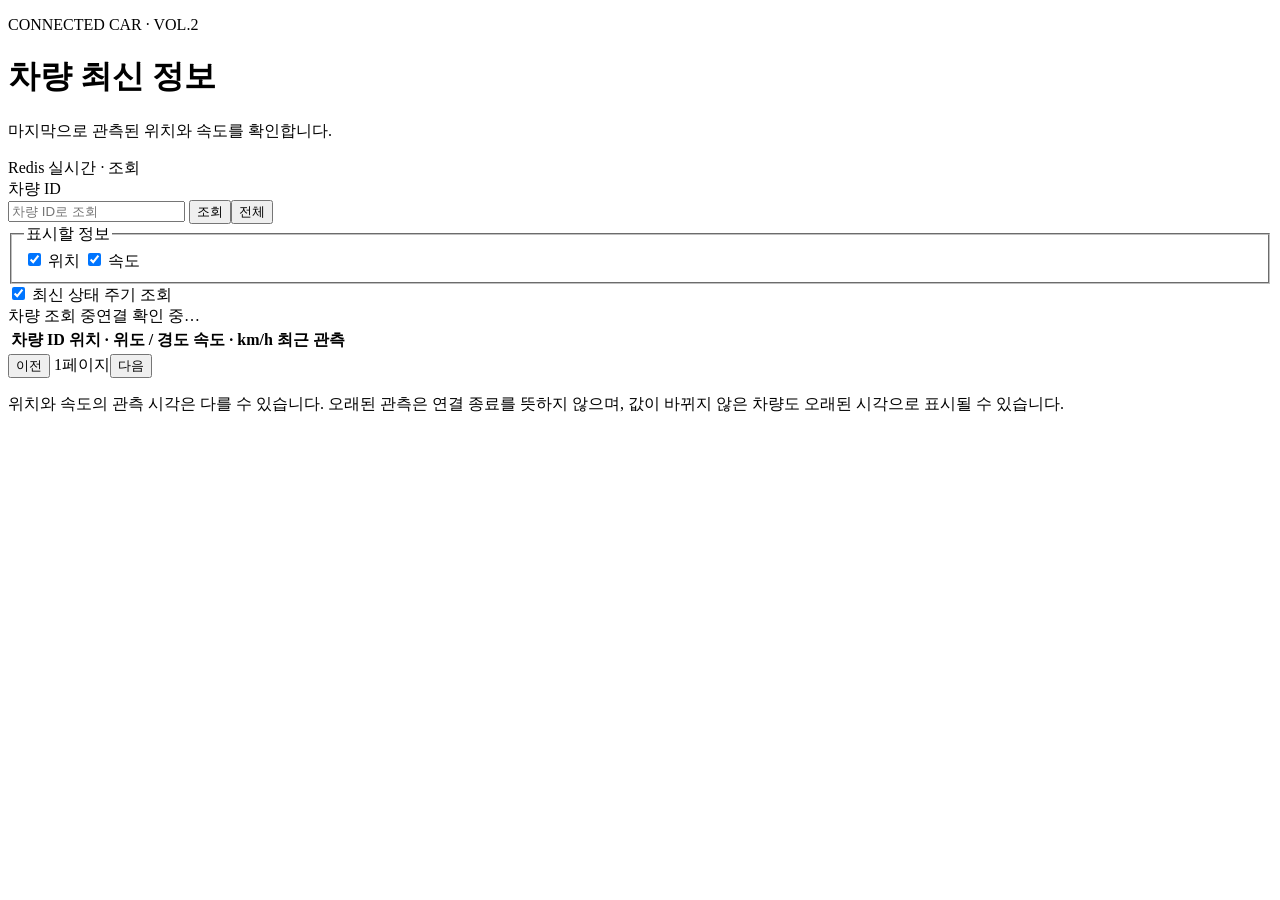
==== frontend/index.html @ 9ff798d8 "Implement Tesla-style telemetry producers, buffering, and Redis vehicle queries" ====
<!doctype html>
<html lang="ko">
<head>
  <meta charset="utf-8">
  <meta name="viewport" content="width=device-width,initial-scale=1">
  <title>차량 최신 정보 · Telemetry v2</title>
  <link rel="stylesheet" href="/dashboard.css">
  <script src="/vehicle_state.js" defer></script>
<script src="/dashboard.js" defer></script>
</head>
<body>
  <main>
    <header><div><p class="eyebrow">CONNECTED CAR · VOL.2</p><h1>차량 최신 정보</h1>
      <p class="subtitle">마지막으로 관측된 위치와 속도를 확인합니다.</p></div>
      <span class="source">Redis 실시간 · 조회</span></header>
    <section class="toolbar" aria-label="조회 설정">
      <form id="search-form"><label for="vehicle-id">차량 ID</label>
        <div class="search"><input id="vehicle-id" placeholder="차량 ID로 조회" autocomplete="off">
          <button type="submit">조회</button><button id="show-all" type="button" class="secondary">전체</button></div>
      </form>
      <fieldset><legend>표시할 정보</legend>
        <label><input id="show-location" type="checkbox" checked> 위치</label>
        <label><input id="show-speed" type="checkbox" checked> 속도</label>
      </fieldset>
      <label class="auto"><input id="auto-refresh" type="checkbox" checked> 최신 상태 주기 조회</label>
    </section>
    <div class="summary"><span id="count">차량 조회 중</span><span id="status" role="status" aria-live="polite">연결 확인 중…</span></div>
    <section class="panel" aria-label="차량 정보">
      <div class="table-wrap"><table><thead><tr>
        <th>차량 ID</th><th id="location-heading">위치 · 위도 / 경도</th>
        <th id="speed-heading">속도 · km/h</th><th>최근 관측</th>
      </tr></thead><tbody id="vehicles"></tbody></table></div>
      <p id="empty" hidden>아직 조회할 차량이 없습니다. 데이터 수집과 최신 상태 갱신 작업을 실행해 주세요.</p>
      <div class="pagination"><button id="previous" class="secondary" type="button">이전</button>
        <span id="page">1페이지</span><button id="next" class="secondary" type="button">다음</button></div>
    </section>
    <p class="note">위치와 속도의 관측 시각은 다를 수 있습니다. 오래된 관측은 연결 종료를 뜻하지 않으며, 값이 바뀌지 않은 차량도 오래된 시각으로 표시될 수 있습니다.</p>
  </main>
</body>
</html>
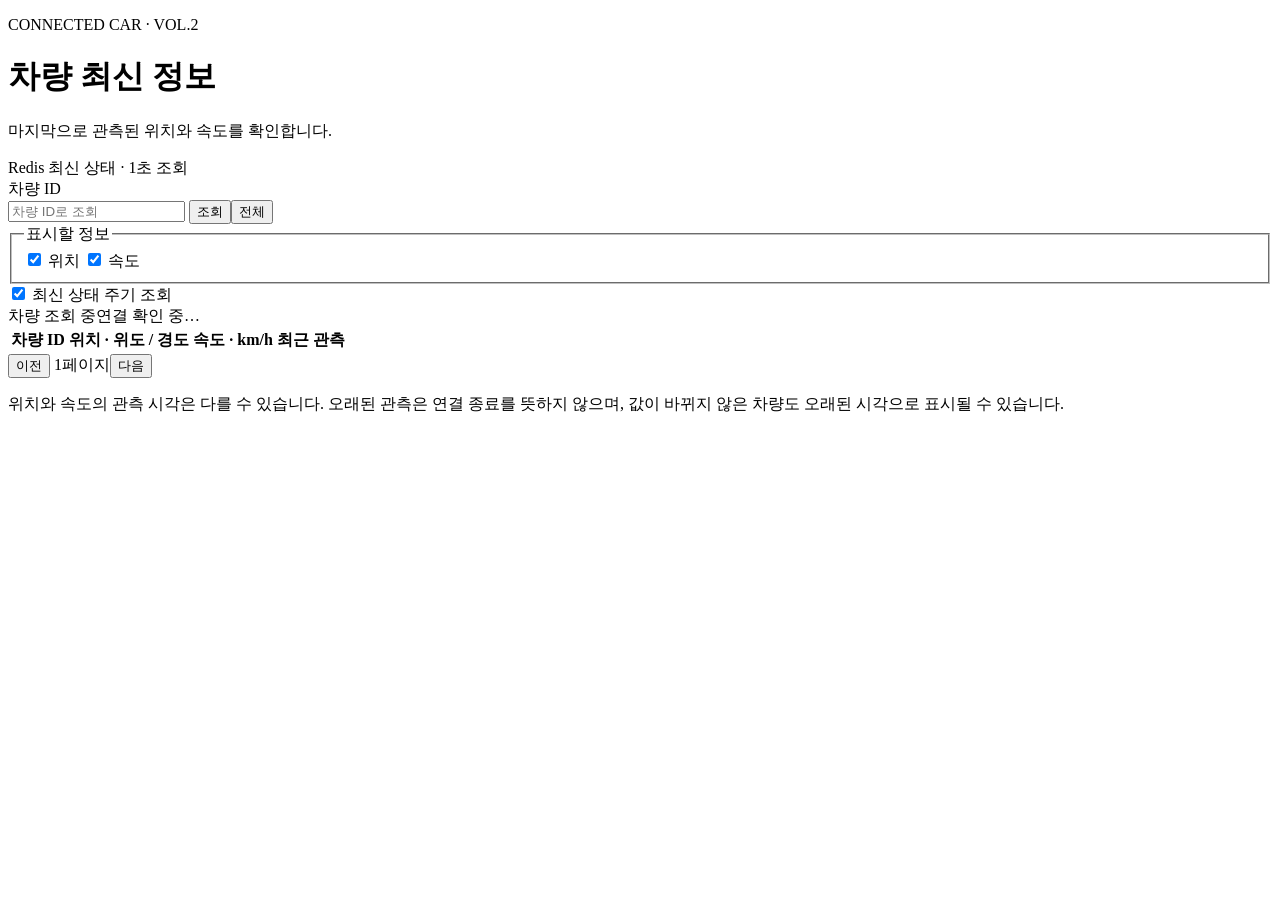
==== commit 2cad675e: "Remove dispatchers and use Kafka consumers for history and Redis queries" ====
--- a/frontend/index.html
+++ b/frontend/index.html
@@ -12,7 +12,7 @@
   <main>
     <header><div><p class="eyebrow">CONNECTED CAR · VOL.2</p><h1>차량 최신 정보</h1>
       <p class="subtitle">마지막으로 관측된 위치와 속도를 확인합니다.</p></div>
-      <span class="source">Redis 실시간 · 조회</span></header>
+      <span class="source">Redis 최신 상태 · 1초 조회</span></header>
     <section class="toolbar" aria-label="조회 설정">
       <form id="search-form"><label for="vehicle-id">차량 ID</label>
         <div class="search"><input id="vehicle-id" placeholder="차량 ID로 조회" autocomplete="off">
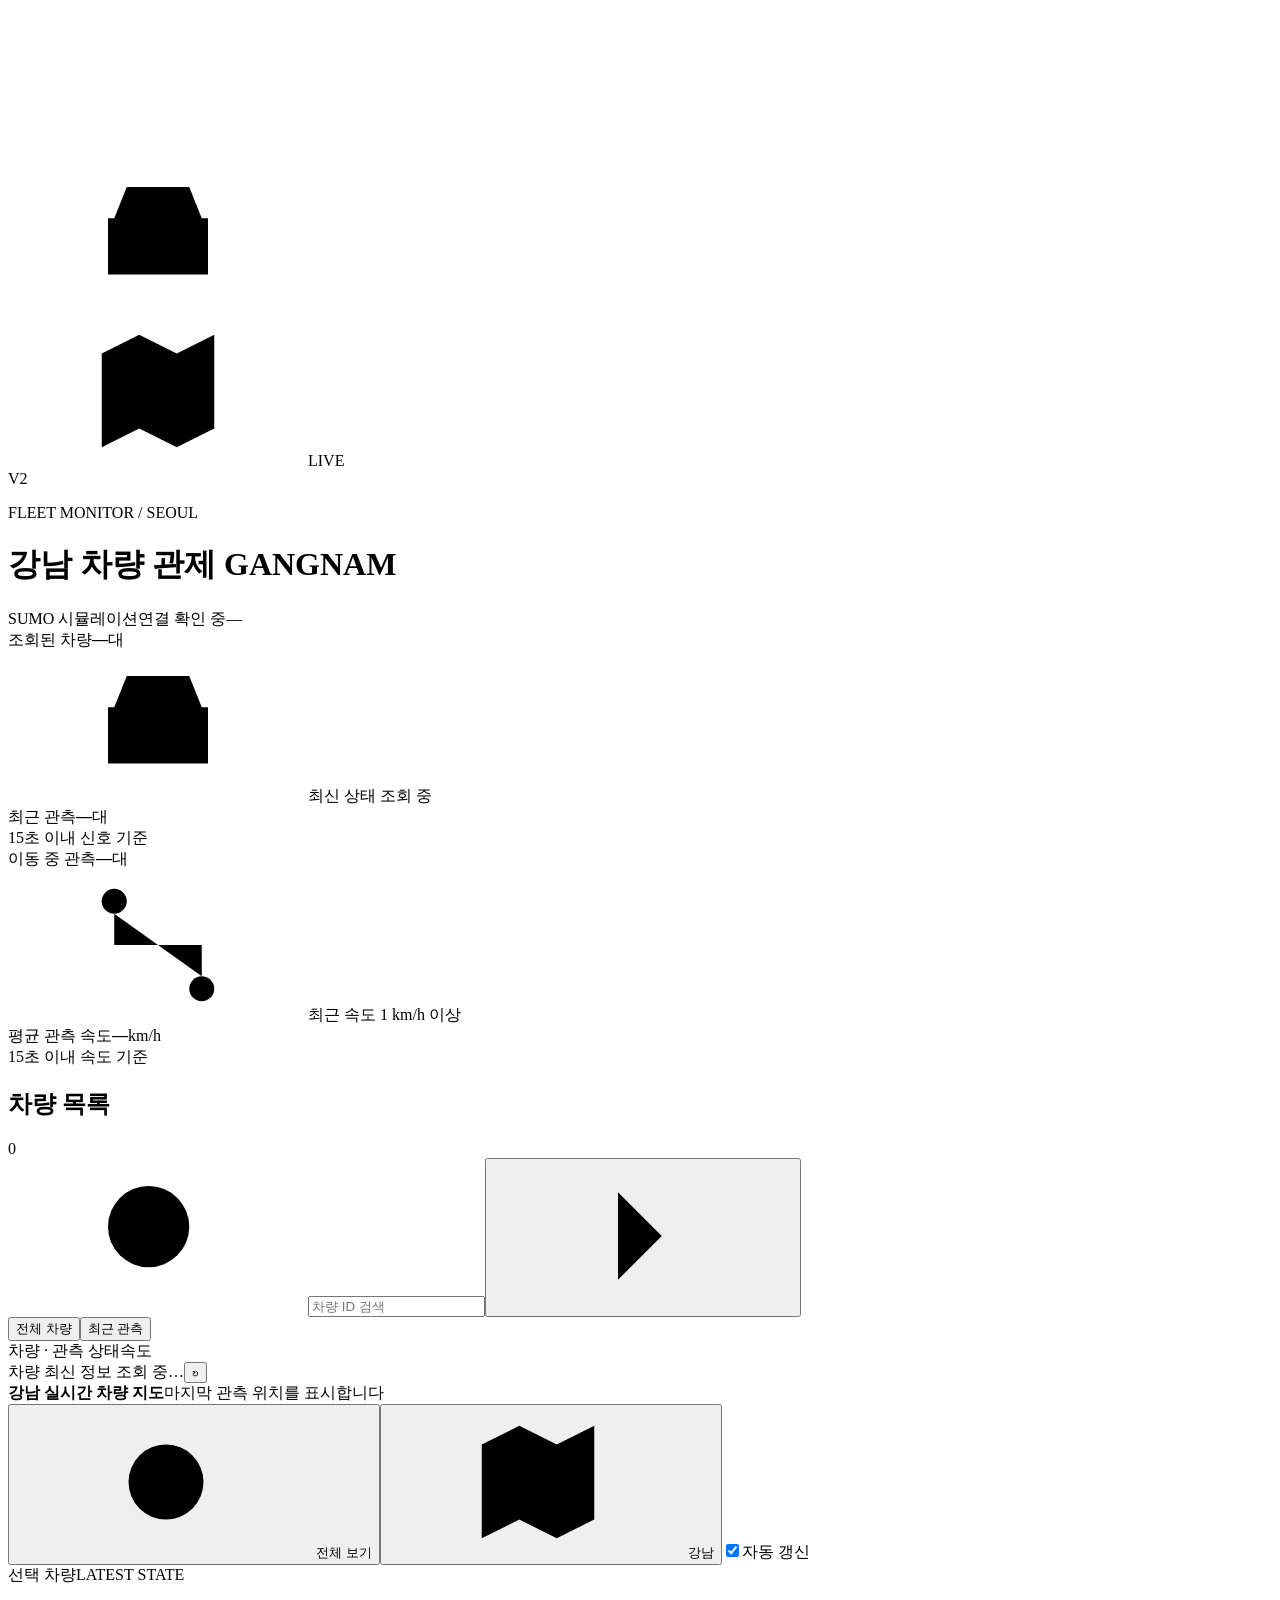
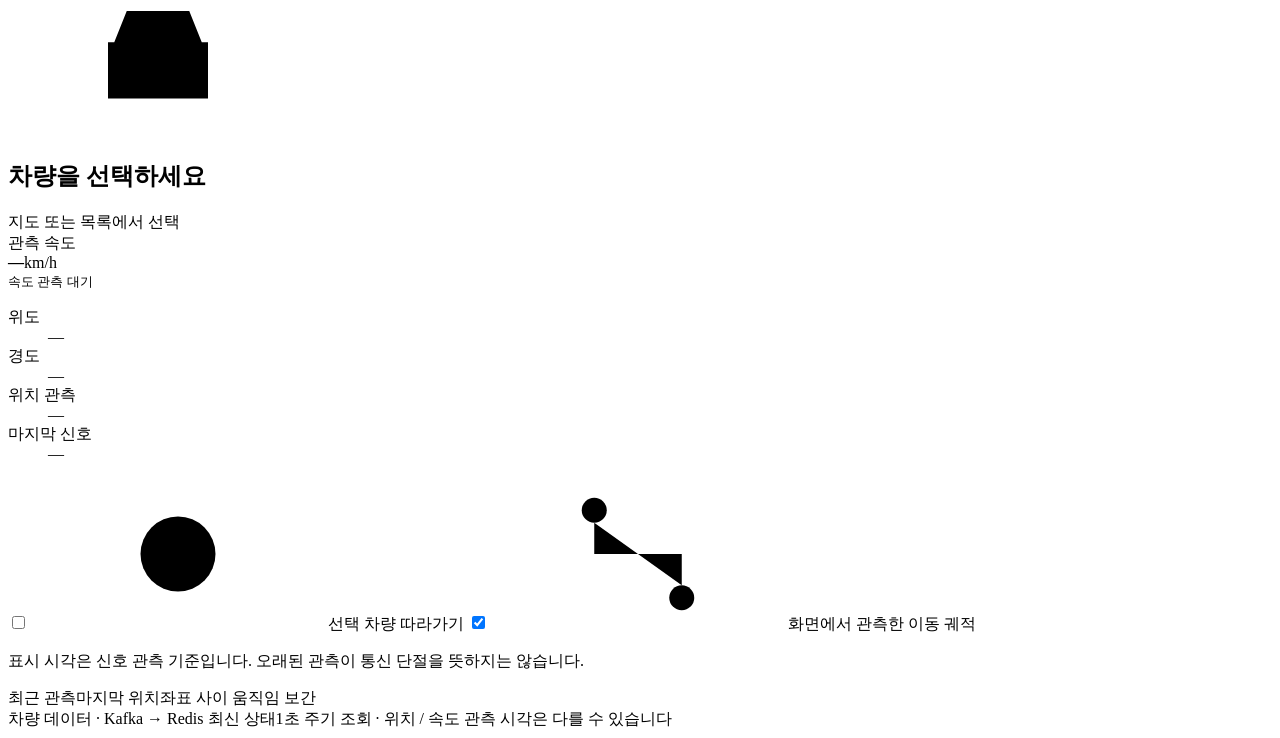
==== commit e7083435: "Add Gangnam live vehicle map and monitoring dashboard" ====
--- a/frontend/index.html
+++ b/frontend/index.html
@@ -1,40 +1,52 @@
 <!doctype html>
 <html lang="ko">
 <head>
-  <meta charset="utf-8">
-  <meta name="viewport" content="width=device-width,initial-scale=1">
-  <title>차량 최신 정보 · Telemetry v2</title>
-  <link rel="stylesheet" href="/dashboard.css">
-  <script src="/vehicle_state.js" defer></script>
-<script src="/dashboard.js" defer></script>
+<meta charset="utf-8"><meta name="viewport" content="width=device-width,initial-scale=1"><meta name="color-scheme" content="light">
+<title>강남 차량 관제 · Fleet Monitor</title>
+<link rel="stylesheet" href="/vendor/leaflet/leaflet.css"><link rel="stylesheet" href="/dashboard.css">
+<script src="/vendor/leaflet/leaflet.js" defer></script><script src="/vehicle_state.js" defer></script><script src="/map_motion.js" defer></script><script src="/dashboard.js" defer></script>
 </head>
 <body>
-  <main>
-    <header><div><p class="eyebrow">CONNECTED CAR · VOL.2</p><h1>차량 최신 정보</h1>
-      <p class="subtitle">마지막으로 관측된 위치와 속도를 확인합니다.</p></div>
-      <span class="source">Redis 최신 상태 · 1초 조회</span></header>
-    <section class="toolbar" aria-label="조회 설정">
-      <form id="search-form"><label for="vehicle-id">차량 ID</label>
-        <div class="search"><input id="vehicle-id" placeholder="차량 ID로 조회" autocomplete="off">
-          <button type="submit">조회</button><button id="show-all" type="button" class="secondary">전체</button></div>
-      </form>
-      <fieldset><legend>표시할 정보</legend>
-        <label><input id="show-location" type="checkbox" checked> 위치</label>
-        <label><input id="show-speed" type="checkbox" checked> 속도</label>
-      </fieldset>
-      <label class="auto"><input id="auto-refresh" type="checkbox" checked> 최신 상태 주기 조회</label>
-    </section>
-    <div class="summary"><span id="count">차량 조회 중</span><span id="status" role="status" aria-live="polite">연결 확인 중…</span></div>
-    <section class="panel" aria-label="차량 정보">
-      <div class="table-wrap"><table><thead><tr>
-        <th>차량 ID</th><th id="location-heading">위치 · 위도 / 경도</th>
-        <th id="speed-heading">속도 · km/h</th><th>최근 관측</th>
-      </tr></thead><tbody id="vehicles"></tbody></table></div>
-      <p id="empty" hidden>아직 조회할 차량이 없습니다. 데이터 수집과 최신 상태 갱신 작업을 실행해 주세요.</p>
-      <div class="pagination"><button id="previous" class="secondary" type="button">이전</button>
-        <span id="page">1페이지</span><button id="next" class="secondary" type="button">다음</button></div>
-    </section>
-    <p class="note">위치와 속도의 관측 시각은 다를 수 있습니다. 오래된 관측은 연결 종료를 뜻하지 않으며, 값이 바뀌지 않은 차량도 오래된 시각으로 표시될 수 있습니다.</p>
-  </main>
-</body>
-</html>
+<svg class="svg-defs" aria-hidden="true" xmlns="http://www.w3.org/2000/svg"><defs>
+<symbol id="i-map" viewBox="0 0 24 24"><path d="m3 6 6-3 6 3 6-3v15l-6 3-6-3-6 3Zm6-3v15m6-12v15"/></symbol>
+<symbol id="i-car" viewBox="0 0 24 24"><path d="m5 9 2-5h10l2 5m-15 0h16v9H4Zm2 9v2m12-2v2M7 13h2m6 0h2"/></symbol>
+<symbol id="i-search" viewBox="0 0 24 24"><circle cx="10.5" cy="10.5" r="6.5"/><path d="m16 16 5 5"/></symbol>
+<symbol id="i-focus" viewBox="0 0 24 24"><circle cx="12" cy="12" r="6"/><path d="M12 2v4m0 12v4M2 12h4m12 0h4"/></symbol>
+<symbol id="i-route" viewBox="0 0 24 24"><circle cx="5" cy="5" r="2"/><circle cx="19" cy="19" r="2"/><path d="M5 7v5h14v5"/></symbol>
+<symbol id="i-arrow" viewBox="0 0 24 24"><path d="m8 5 7 7-7 7"/></symbol>
+</defs></svg>
+<div class="app-shell">
+<aside class="navigation" aria-label="주 메뉴"><a class="brand" href="/" aria-label="Fleet Monitor 홈"><svg><use href="#i-car"/></svg></a><div class="nav-divider"></div><a class="nav-item active" href="#map" aria-label="차량 관제 지도"><svg><use href="#i-map"/></svg></a><span class="nav-caption">LIVE</span><div class="nav-bottom"><span class="nav-version">V2</span><span class="nav-dot"></span></div></aside>
+<main>
+<header class="topbar"><div><p class="eyebrow">FLEET MONITOR / SEOUL</p><h1>강남 차량 관제 <span class="region-tag">GANGNAM</span></h1></div><div class="header-actions"><span class="source-badge">SUMO 시뮬레이션</span><span class="sync-badge" id="connection"><span class="status-dot"></span><span id="connection-label">연결 확인 중</span></span><span class="header-clock" id="clock">—</span></div></header>
+<section class="metrics" aria-label="관측 요약">
+<div class="metric"><div><span class="metric-label">조회된 차량</span><strong id="metric-total">—</strong><span class="metric-unit">대</span></div><svg><use href="#i-car"/></svg><span class="metric-sub" id="loaded-count">최신 상태 조회 중</span></div>
+<div class="metric"><div><span class="metric-label">최근 관측</span><strong id="metric-recent">—</strong><span class="metric-unit">대</span></div><span class="metric-orb green"></span><span class="metric-sub">15초 이내 신호 기준</span></div>
+<div class="metric"><div><span class="metric-label">이동 중 관측</span><strong id="metric-moving">—</strong><span class="metric-unit">대</span></div><svg><use href="#i-route"/></svg><span class="metric-sub">최근 속도 1 km/h 이상</span></div>
+<div class="metric"><div><span class="metric-label">평균 관측 속도</span><strong id="metric-speed">—</strong><span class="metric-unit">km/h</span></div><span class="metric-orb orange"></span><span class="metric-sub">15초 이내 속도 기준</span></div>
+</section>
+<div class="workspace">
+<aside class="vehicle-panel" aria-label="차량 목록">
+<div class="panel-heading"><h2>차량 목록</h2><span class="small-count" id="list-count">0</span></div>
+<form id="search-form" class="search"><svg><use href="#i-search"/></svg><input id="vehicle-id" type="search" placeholder="차량 ID 검색" aria-label="차량 ID 검색" autocomplete="off"><button type="submit" aria-label="차량 조회"><svg><use href="#i-arrow"/></svg></button></form>
+<div class="list-tabs" role="group" aria-label="관측 필터"><button class="active" data-scope="all" type="button">전체 차량</button><button data-scope="recent" type="button">최근 관측</button></div>
+<div class="list-label"><span>차량 · 관측 상태</span><span>속도</span></div><div id="vehicle-list" class="vehicle-list"></div><p class="empty-list" id="empty" hidden>조건에 맞는 차량이 없습니다.</p>
+<div class="panel-footer"><span class="status-dot"></span><span id="status" role="status" aria-live="polite">차량 최신 정보 조회 중…</span><button type="button" id="refresh" title="지금 갱신" aria-label="지금 갱신">↻</button></div>
+</aside>
+<section class="map-workspace" aria-label="강남 차량 지도"><div id="map" tabindex="0" aria-label="강남 지도. 차량 마커를 선택하면 상세 정보를 볼 수 있습니다."></div>
+<div class="map-title"><span class="map-title-dot"></span><div><strong>강남 실시간 차량 지도</strong><span id="map-subtitle">마지막 관측 위치를 표시합니다</span></div></div>
+<div class="map-toolbar" aria-label="지도 도구"><button id="fit-vehicles" type="button" title="조회된 차량 전체 보기"><svg><use href="#i-focus"/></svg><span>전체 보기</span></button><button id="center-gangnam" type="button" title="강남 도로 영역으로 이동"><svg><use href="#i-map"/></svg><span>강남</span></button><label class="live-control"><input type="checkbox" id="auto-refresh" checked><span class="status-dot"></span>자동 갱신</label></div>
+<div class="map-notice" id="map-notice" role="status" hidden>배경 지도에 연결할 수 없어 보유한 강남 도로망을 표시합니다.</div>
+<article class="detail-panel" aria-label="선택 차량 정보">
+<div class="detail-heading"><span>선택 차량</span><span class="detail-source">LATEST STATE</span></div>
+<div class="selected-title"><div class="selected-icon"><svg><use href="#i-car"/></svg></div><div><h2 id="selected-id">차량을 선택하세요</h2><span class="vehicle-status" id="selected-status">지도 또는 목록에서 선택</span></div></div>
+<div class="speed-display"><span>관측 속도</span><div><strong id="selected-speed">—</strong><span>km/h</span></div><div class="speed-meter"><span id="speed-meter"></span></div><small id="speed-time">속도 관측 대기</small></div>
+<dl class="detail-values"><div><dt>위도</dt><dd id="selected-latitude">—</dd></div><div><dt>경도</dt><dd id="selected-longitude">—</dd></div><div><dt>위치 관측</dt><dd id="location-time">—</dd></div><div><dt>마지막 신호</dt><dd id="selected-age">—</dd></div></dl>
+<label class="follow-control"><input type="checkbox" id="follow-vehicle"><svg><use href="#i-focus"/></svg><span>선택 차량 따라가기</span></label>
+<label class="trail-control"><input type="checkbox" id="show-trail" checked><svg><use href="#i-route"/></svg><span>화면에서 관측한 이동 궤적</span></label>
+<p class="detail-note">표시 시각은 신호 관측 기준입니다. 오래된 관측이 통신 단절을 뜻하지는 않습니다.</p>
+</article>
+<div class="map-legend"><span><i class="legend-dot green"></i>최근 관측</span><span><i class="legend-dot gray"></i>마지막 위치</span><span class="legend-separator"></span><span>좌표 사이 움직임 보간</span></div>
+</section></div>
+<footer class="app-footer"><span><span class="footer-dot"></span>차량 데이터 · Kafka → Redis 최신 상태</span><span>1초 주기 조회 · 위치 / 속도 관측 시각은 다를 수 있습니다</span></footer>
+</main></div></body></html>
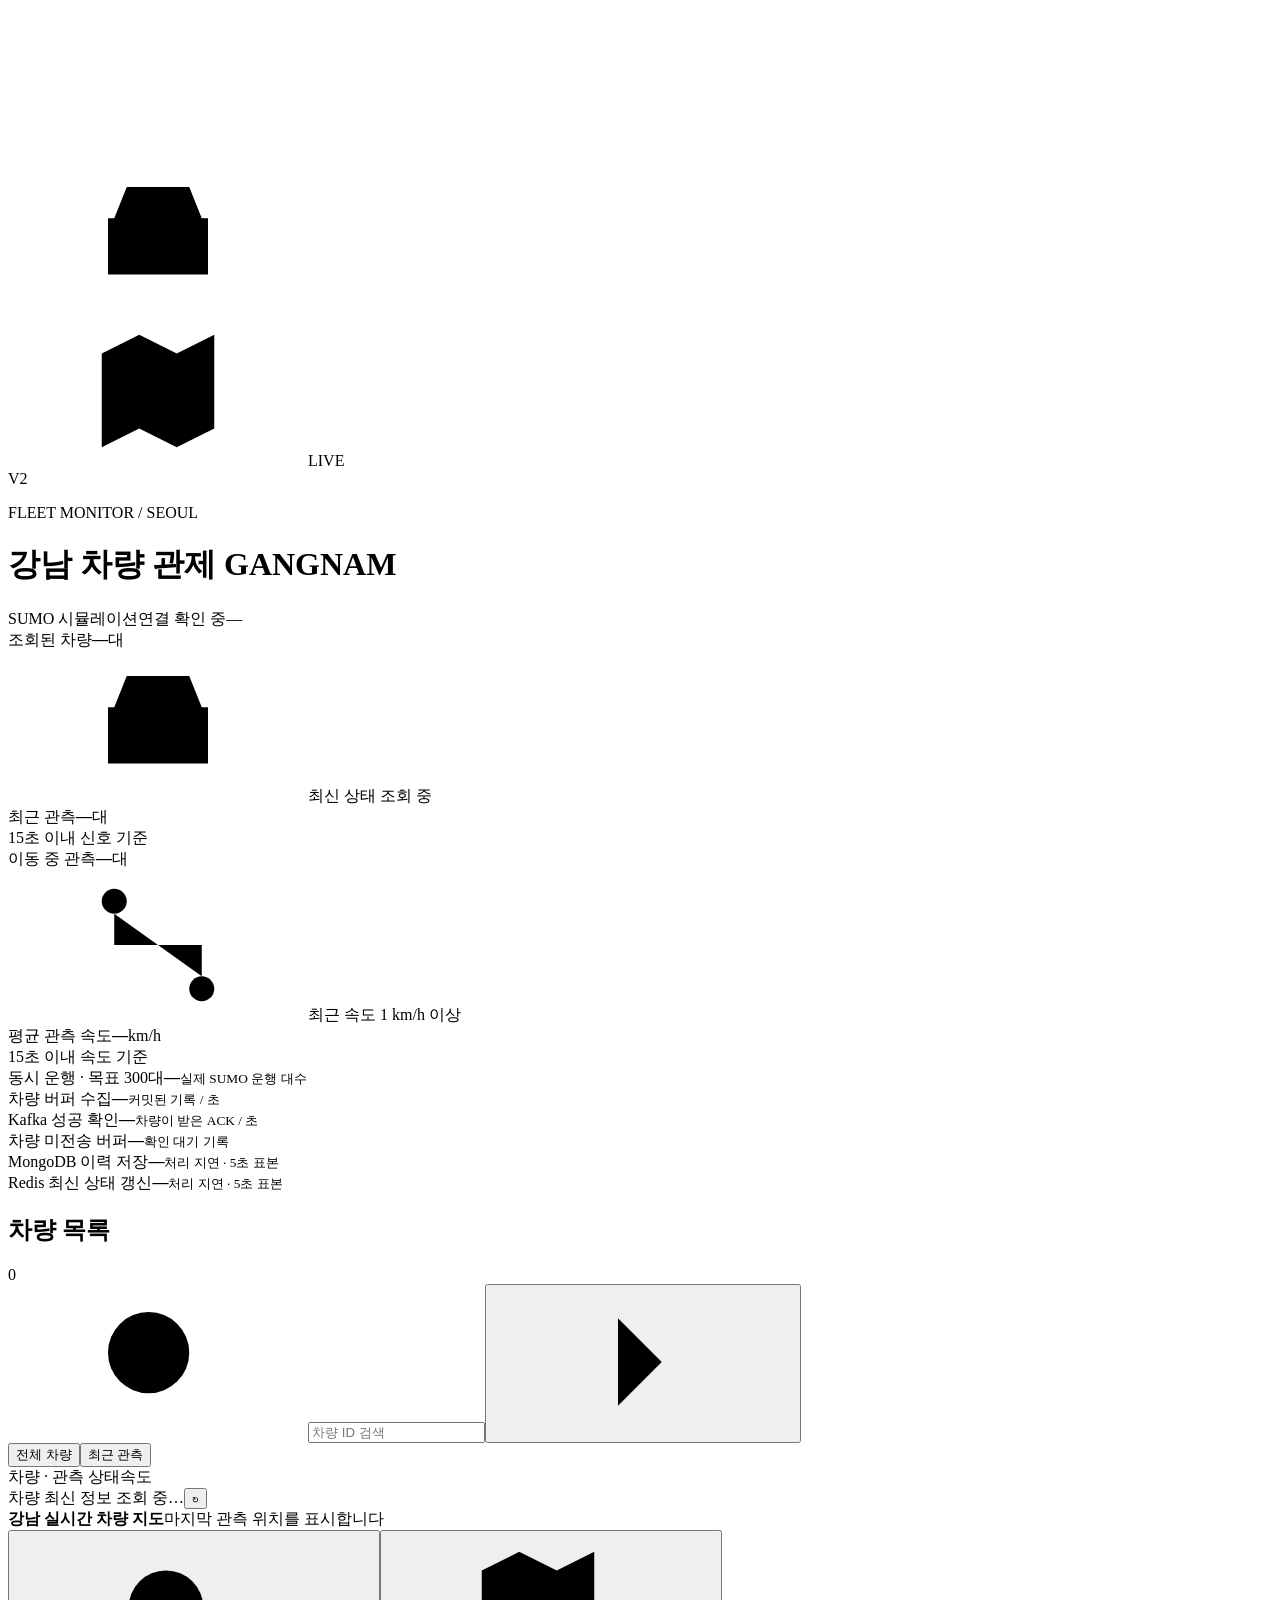
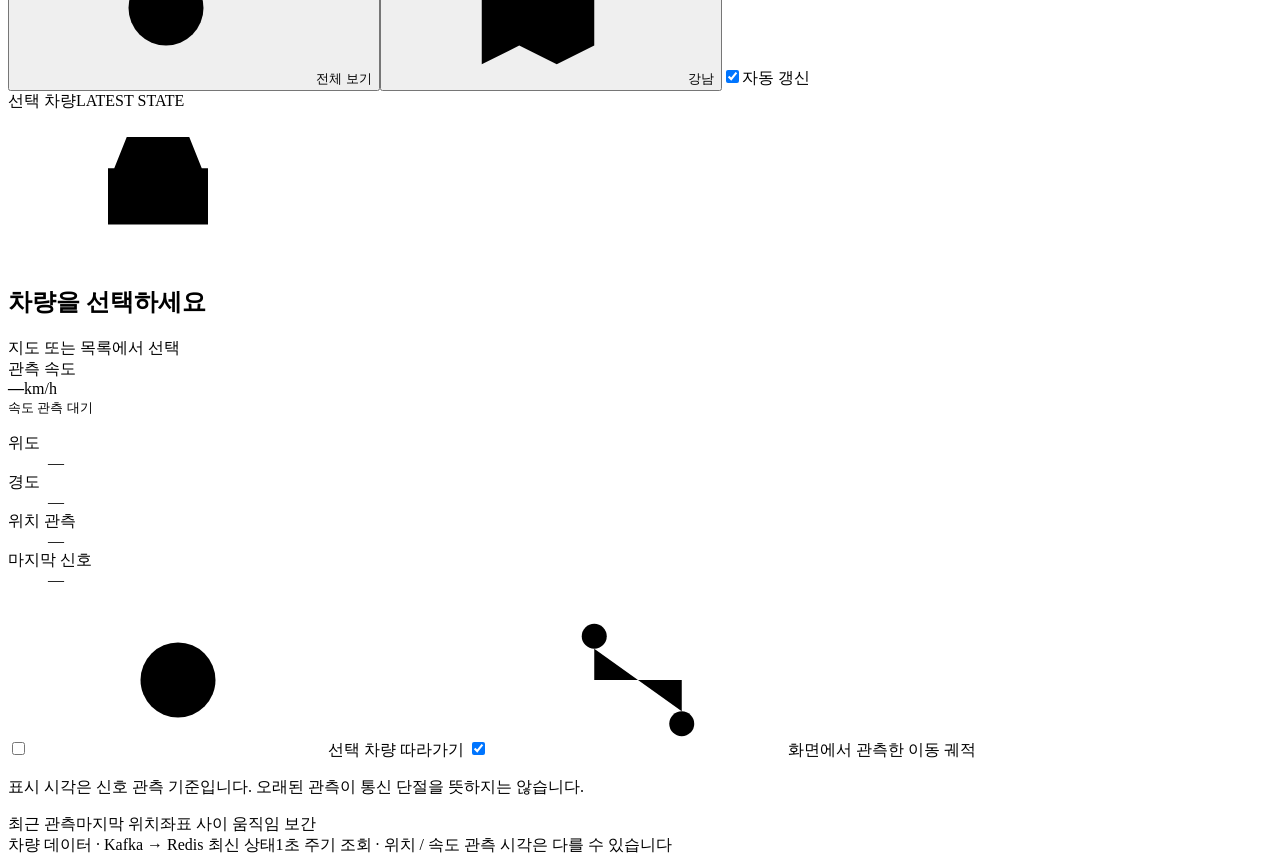
==== commit dfb2bb80: "Scale Gangnam telemetry and store server history in MongoDB" ====
--- a/frontend/index.html
+++ b/frontend/index.html
@@ -25,6 +25,14 @@
 <div class="metric"><div><span class="metric-label">이동 중 관측</span><strong id="metric-moving">—</strong><span class="metric-unit">대</span></div><svg><use href="#i-route"/></svg><span class="metric-sub">최근 속도 1 km/h 이상</span></div>
 <div class="metric"><div><span class="metric-label">평균 관측 속도</span><strong id="metric-speed">—</strong><span class="metric-unit">km/h</span></div><span class="metric-orb orange"></span><span class="metric-sub">15초 이내 속도 기준</span></div>
 </section>
+<section class="pipeline-strip" aria-label="파이프라인 처리 상태 · 5초 표본">
+<div><span>동시 운행 · 목표 300대</span><strong id="pipeline-active">—</strong><small>실제 SUMO 운행 대수</small></div>
+<div><span>차량 버퍼 수집</span><strong id="pipeline-collected">—</strong><small>커밋된 기록 / 초</small></div>
+<div><span>Kafka 성공 확인</span><strong id="pipeline-acked">—</strong><small>차량이 받은 ACK / 초</small></div>
+<div><span>차량 미전송 버퍼</span><strong id="pipeline-pending">—</strong><small id="pipeline-dropped">확인 대기 기록</small></div>
+<div><span>MongoDB 이력 저장</span><strong id="pipeline-history">—</strong><small id="pipeline-history-delay">처리 지연 · 5초 표본</small></div>
+<div><span>Redis 최신 상태 갱신</span><strong id="pipeline-redis">—</strong><small id="pipeline-redis-delay">처리 지연 · 5초 표본</small></div>
+</section>
 <div class="workspace">
 <aside class="vehicle-panel" aria-label="차량 목록">
 <div class="panel-heading"><h2>차량 목록</h2><span class="small-count" id="list-count">0</span></div>
@@ -35,7 +43,7 @@
 </aside>
 <section class="map-workspace" aria-label="강남 차량 지도"><div id="map" tabindex="0" aria-label="강남 지도. 차량 마커를 선택하면 상세 정보를 볼 수 있습니다."></div>
 <div class="map-title"><span class="map-title-dot"></span><div><strong>강남 실시간 차량 지도</strong><span id="map-subtitle">마지막 관측 위치를 표시합니다</span></div></div>
-<div class="map-toolbar" aria-label="지도 도구"><button id="fit-vehicles" type="button" title="조회된 차량 전체 보기"><svg><use href="#i-focus"/></svg><span>전체 보기</span></button><button id="center-gangnam" type="button" title="강남 도로 영역으로 이동"><svg><use href="#i-map"/></svg><span>강남</span></button><label class="live-control"><input type="checkbox" id="auto-refresh" checked><span class="status-dot"></span>자동 갱신</label></div>
+<div class="map-toolbar" aria-label="지도 도구"><button id="fit-vehicles" type="button" title="조회된 차량 전체 보기"><svg><use href="#i-focus"/></svg><span>전체 보기</span></button><button id="center-gangnam" type="button" title="강남역·역삼·선릉 도로 영역으로 이동"><svg><use href="#i-map"/></svg><span>강남</span></button><label class="live-control"><input type="checkbox" id="auto-refresh" checked><span class="status-dot"></span>자동 갱신</label></div>
 <div class="map-notice" id="map-notice" role="status" hidden>배경 지도에 연결할 수 없어 보유한 강남 도로망을 표시합니다.</div>
 <article class="detail-panel" aria-label="선택 차량 정보">
 <div class="detail-heading"><span>선택 차량</span><span class="detail-source">LATEST STATE</span></div>
